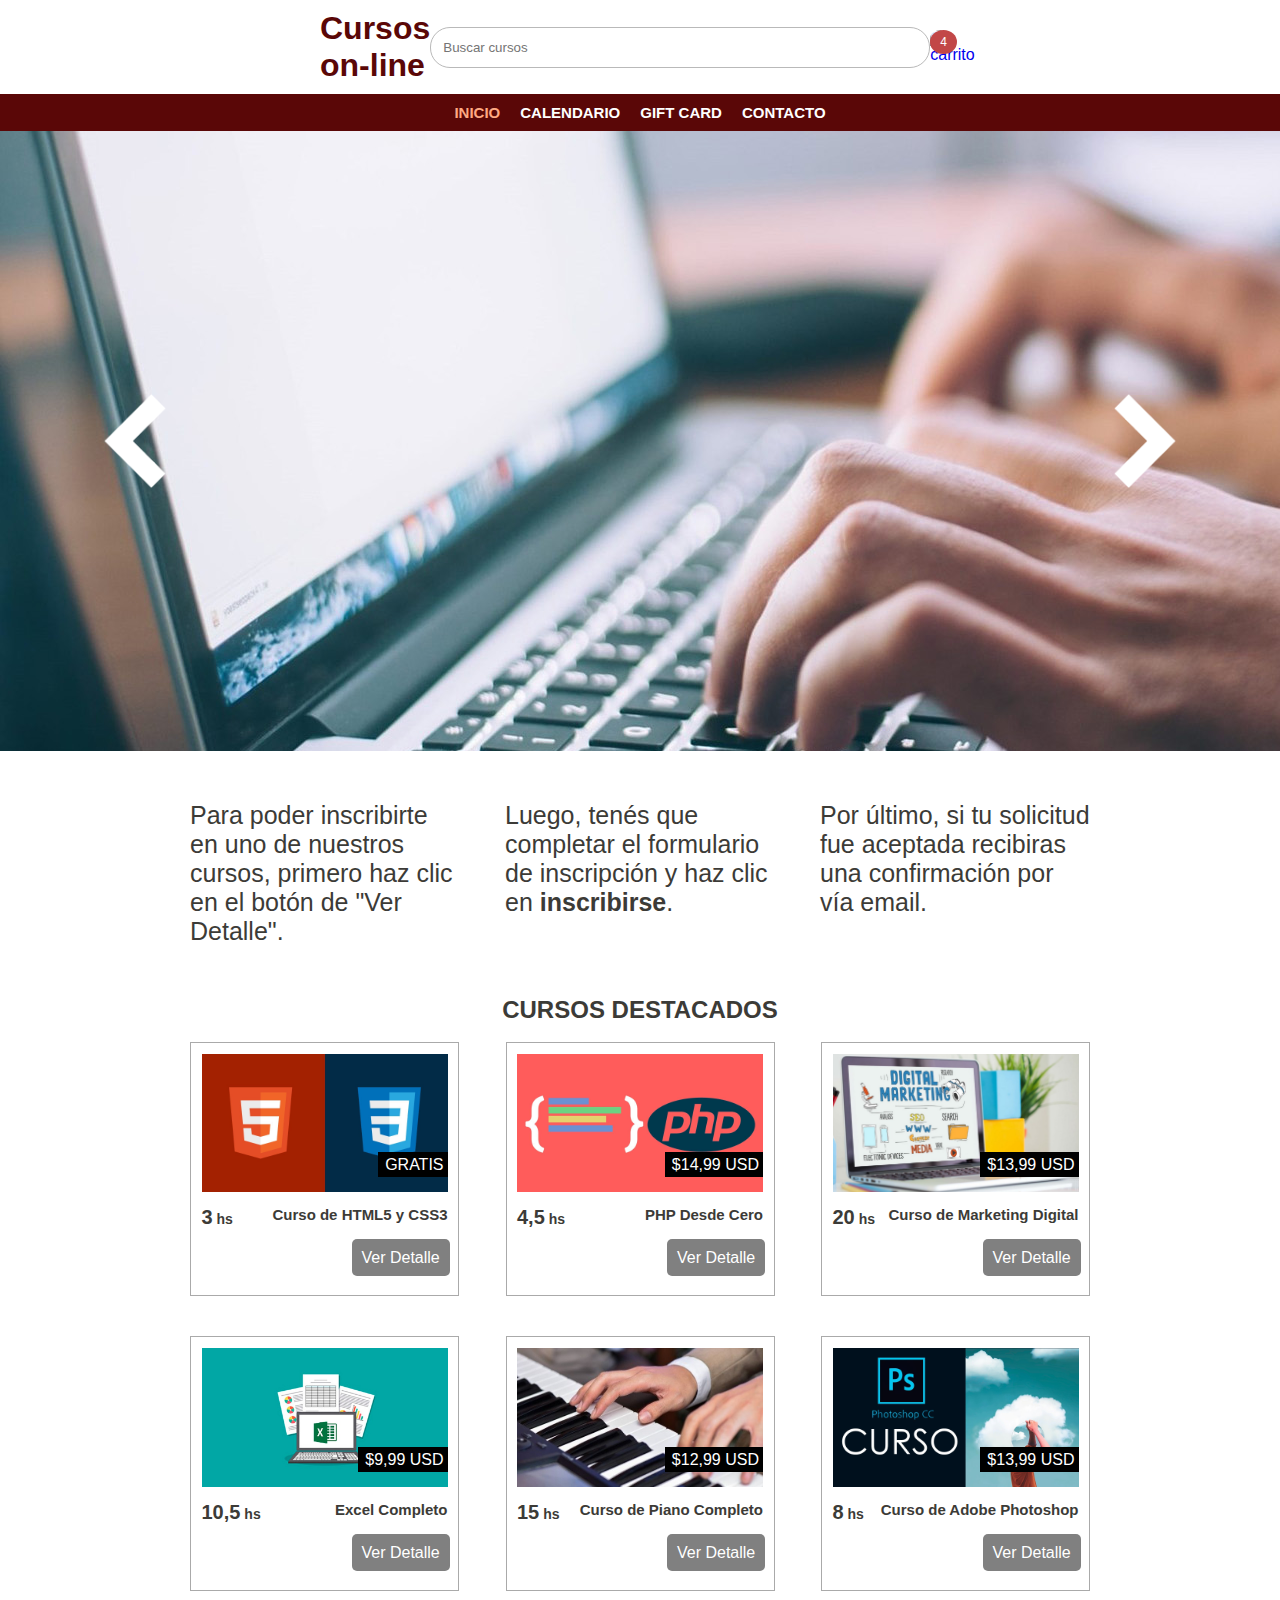
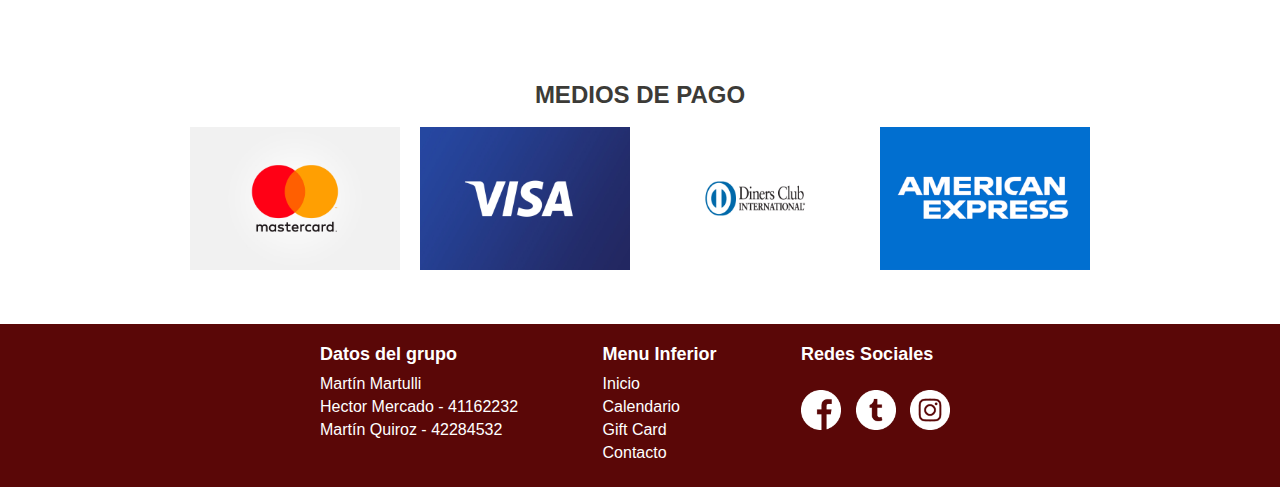
==== index.html @ b7ed67ed "tercer commit" ====
<!DOCTYPE html>
<html lang="es">

<head>
    <meta charset="UTF-8">
    <title>Cursos Online</title>
    <link rel="stylesheet" href="css/styles.css">
    <link rel="stylesheet" href="css/styles_index.css">
    <link rel="shortcut icon" href="img/favicon.ico">
</head>

<body>
    <header>
        <div class="contenedor1">
            <h1>
                Cursos on-line
            </h1>
            <form class="formulario" action="#" method="GET">
                <input type="text" name="postal" list="informacion" placeholder="Buscar cursos">
                <datalist id="informacion">
                    <option value="Curso de POO con Java"></option>
                    <option value="Curso de HTML"></option>
                    <option value="Curso de CSS"></option>
                    <option value="Curso de Inglés Básico"></option>
                    <option value="Curso de Inglés Intermedio"></option>
                    <option value="Curso de PHP"></option>
                    <option value="Curso con Javier da Costa"></option>
                </datalist>
            </form>
            <div class="shop">
                <a class="numero" href="#">4</a>
                <a href="#">
                    <img src="img/shopping-cart.png" alt="carrito" width="50">
                </a>
            </div>
        </div>
    </header>


    <nav>
        <ul>
            <li>
                <a class="nav-aqui" href="index.html">INICIO</a>
            </li>
            <li>
                <a href="calendario.html">CALENDARIO</a>
            </li>
            <li>
                <a href="giftcard.html">GIFT CARD</a>
            </li>
            <li>
                <a href="contacto.html">CONTACTO</a>
            </li>
        </ul>
    </nav>


    <!-- SECCION 1 -->
    <section class="seccion-uno-index">
        <a href="#">
            <img src="img/index/flecha-izq.png" alt="">
        </a>
        <a href="#">
            <img src="img/index/flecha-der.png" alt="">
        </a>
    </section>


    <main>
        <!-- SECCION 2 -->
        <section class="seccion-dos-index">

            <article>
                <p>Para poder inscribirte en uno de nuestros cursos, primero haz clic en el botón de "Ver Detalle".
            </article>

            <article>
                <p>Luego, tenés que completar el formulario de inscripción y haz clic en <strong>inscribirse</strong>.
                </p>
            </article>

            <article>
                <p>Por último, si tu solicitud fue aceptada recibiras una confirmación por vía email.</p>
            </article>
        </section>

        <!-- SECCION 3 -->
        <section class="seccion-tres-index">

            <article class="subtitulo">
                <h2>CURSOS DESTACADOS</h2>
            </article>

            <article class="cursos">

                <article>
                    <div class="cuadro uno">
                        <img src="img/index/web.jpg" alt="">
                    </div>
                    <div class="align-precio">
                        <p class="precio">GRATIS</p>
                    </div>
                    <div class="descripcion">
                        <p><strong class="hora">3</strong> hs</p>
                        <p class="titulo-curso">Curso de HTML5 y CSS3</p>
                    </div>
                    <a href="#">Ver Detalle</a>
                </article>

                <article>
                    <div class="cuadro dos">
                        <img src="img/index/php.jpg" alt="">
                    </div>
                    <div class="align-precio">
                        <p class="precio">$14,99 USD</p>
                    </div>
                    <div class="descripcion">
                        <p><strong class="hora">4,5</strong> hs</p>
                        <p class="titulo-curso">PHP Desde Cero</p>
                    </div>
                    <a href="#">Ver Detalle</a>
                </article>

                <article>
                    <div class="cuadro tres">
                        <img src="img/index/marketing.jpeg" alt="">
                    </div>
                    <div class="align-precio">
                        <p class="precio">$13,99 USD</p>
                    </div>
                    <div class="descripcion">
                        <p><strong class="hora">20</strong> hs</p>
                        <p class="titulo-curso">Curso de Marketing Digital</p>
                    </div>
                    <a href="#">Ver Detalle</a>
                </article>

                <article>
                    <div class="cuadro cuatro">
                        <img src="img/index/excel.jpg" alt="">
                    </div>
                    <div class="align-precio">
                        <p class="precio">$9,99 USD</p>
                    </div>
                    <div class="descripcion">
                        <p><strong class="hora">10,5</strong> hs</p>
                        <p class="titulo-curso">Excel Completo</p>
                    </div>
                    <a href="#">Ver Detalle</a>
                </article>

                <article>
                    <div class="cuadro cinco">
                        <img src="img/index/piano.jpg" alt="">
                    </div>
                    <div class="align-precio">
                        <p class="precio">$12,99 USD</p>
                    </div>
                    <div class="descripcion">
                        <p><strong class="hora">15</strong> hs</p>
                        <p class="titulo-curso">Curso de Piano Completo</p>
                    </div>
                    <a href="#">Ver Detalle</a>
                </article>

                <article>
                    <div class="cuadro seis">
                        <img src="img/index/ps.jpg" alt="">
                    </div>
                    <div class="align-precio">
                        <p class="precio">$13,99 USD</p>
                    </div>
                    <div class="descripcion">
                        <p><strong class="hora">8</strong> hs</p>
                        <p class="titulo-curso">Curso de Adobe Photoshop</p>
                    </div>
                    <a href="#">Ver Detalle</a>
                </article>
            </article>
        </section>

        <!-- SECCION 4 -->
        <section class="seccion-cuatro-index">

            <article class="subtitulo">
                <h2>MEDIOS DE PAGO</h2>
            </article>

            <article class="tarjetas">

                <article class="tarjeta-uno">
                    <img src="img/index/mastercard.jpg" alt="">
                </article>

                <article class="tarjeta-dos">
                    <img src="img/index/visa.jpg" alt="">
                </article>

                <article class="tarjeta-tres">
                    <img src="img/index/dinersclub.png" alt="">
                </article>

                <article class="tarjeta-cuatro">
                    <img src="img/index/american.jpg" alt="">
                </article>
            </article>

        </section>
    </main>


    <footer>
        <div class="contenedor-inferior">
            <div class="datos">
                <p class="sub">
                    Datos del grupo
                </p>
                <p class="alumno">
                    Martín Martulli
                </p>
                <p class="alumno">
                    Hector Mercado - 41162232
                </p>
                <p class="alumno">
                    Martín Quiroz - 42284532
                </p>
            </div>
            <div class="menu-inferior">
                <p class="sub">
                    Menu Inferior
                </p>
                <ul>
                    <li>
                        <a href="#">Inicio</a>
                    </li>
                    <li>
                        <a href="#">Calendario</a>
                    </li>
                    <li>
                        <a href="#">Gift Card</a>
                    </li>
                    <li>
                        <a href="#">Contacto</a>
                    </li>
                </ul>
            </div>
            <div class="redes">
                <p class="sub">
                    Redes Sociales
                </p>
                <a href="https://www.facebook.com/" target="_blank">
                    <img src="img/facebook.png" alt="facebook" width="50px">
                </a>
                <a href="https://twitter.com/?lang=es" target="_blank">
                    <img src="img/twitter.png" alt="twitter" width="50px">
                </a>
                <a href="https://www.instagram.com/" target="_blank">
                    <img src="img/instagram.png" alt="instagram" width="50px">
                </a>
            </div>
        </div>
    </footer>
</body>

</html>
---- css/styles.css ----
/* 
Tipo de fuente
Arial, Helvetica, sans-serif

Color de fuente
blanco: #fff
gris oscuro: #3c3b37
*/

/* GENERAL */
* {
    margin: 0;
    padding: 0;
}

body {
    font-family: Arial, Helvetica, sans-serif;
    color: #3c3b37;
}

a {
    text-decoration: none;
}

/* HEADER */
header {
    background: white;
    width: 100%;
    padding-top: 10px;
    padding-bottom: 10px;
}

h1 {
    color: rgb(90, 7, 7);
}

.contenedor1 {
    width: 50%;
    margin: auto;
    display: flex;
    justify-content: space-between;
    align-items: center;
}

.contenedor1 input{
    padding: 12px;
    width: 500px;
    box-sizing: border-box;
    border: 0;
    border: 1px solid rgb(185, 185, 185);
    border-radius: 20px;
}

.contenedor1 input:focus {
    outline: none;
    border: 1px solid gray;
}

.contenedor1 img {
    border-radius: 25%;
    width: 50px;
}

.numero {
    padding: 5px 10px 5px 10px;
    border-radius: 100%;
    background-color: rgb(194, 71, 71);
    color: white;
    font-size: 12px;
    position: absolute;
}

/* NAVBAR */
nav {
    background-color: rgb(90, 7, 7);
}

nav ul {
    display: flex;
    justify-content: center;
}

nav li {
    list-style: none;
    font-size: 15px;
    
}

nav a {
    color: white;
    padding: 10px;
    display: block;
    font-weight: bold;
}

nav a:hover {
    background-color: white;
    color: rgb(90, 7, 7);
}

.nav-aqui{
    color: rgb(255, 169, 130);
}

/* MAIN */
main {
    width: 900px;
    margin: auto;
}

.subtitulo {
    text-align: center;
    margin-top: 3%;
    margin-bottom: 2%;
}

/* FOOTER */
footer {
    background: rgb(90, 7, 7);
    width: 100%;
    padding-top: 20px;
    padding-bottom: 20px;
    margin-top: 40px;
}

.contenedor-inferior {
    width: 50%;
    margin: auto;
    display: flex;
    justify-content: space-between;
    color: white;
}

.sub {
    font-size: 18px;
    font-weight: 600;
    padding-bottom: 10px;
}

.alumno {
    padding-bottom: 5px;
}

.menu-inferior li {
    list-style: none;
    padding-bottom: 5px;
}

.menu-inferior li:hover {
    text-decoration: underline;
}

.menu-inferior a {
    color: white;
}

.redes img {
    width: 40px;
    margin-right: 10px;
    margin-top: 15px;
}
---- css/styles_index.css ----
/* SECCION 1 */
.seccion-uno-index {
    width: 100%;
    margin: auto;
    background-image: url(../img/index/slider.jpg);
    height: 620px;
    display: flex;
    justify-content: space-between;
}

.seccion-uno-index img {
    width: 70.41px;
    padding: 258.5px 100px 258.5px 100px;
}
/* SECCION 2 */
.seccion-dos-index {
    margin-top: 50px;
    margin-bottom: 50px;
    display: flex;
    justify-content: space-between;
}

.seccion-dos-index article {
    width: 270px;
    font-size: 25px;
}
/* SECCION 3 */
.seccion-tres-index {
    margin-bottom: 50px;
}

.cursos {
    display: flex;
    flex-wrap: wrap;
    justify-content: space-between;
}

.cursos img {
    width: 246px;
    height: 138.88px;
}

.cursos article {
    border: 1.5px solid rgb(170, 170, 170);
    margin-bottom: 40px;
    padding: 10.5px;
    padding-bottom: 40px;
}

.precio {
    display: inline;
    background: black;
    padding: 4px;
    color: white;
    padding-left: 7px;
}

.align-precio {
    text-align: end;
    position: relative;
    bottom: 40px;
}

.descripcion {
    display: flex;
    justify-content: space-between;
    font-size: 14px;
    font-weight: bold;
    position: relative;
    bottom: 8px;
}

.hora {
    font-size: 20px;
    position: relative;
}

.titulo-curso {
    font-size: 15px;
}

.cursos a {
    background: gray;
    padding: 10px;
    color: white;
    border-radius: 5px;
    position: relative;
    left: 150px;
    top: 12px;
}
/* SECCION 4 */
.seccion-cuatro-index {
    margin-bottom: 50px;
}

.tarjetas {
    display: flex;
    justify-content: space-between;
}

.tarjetas img {
    width: 210px;
}
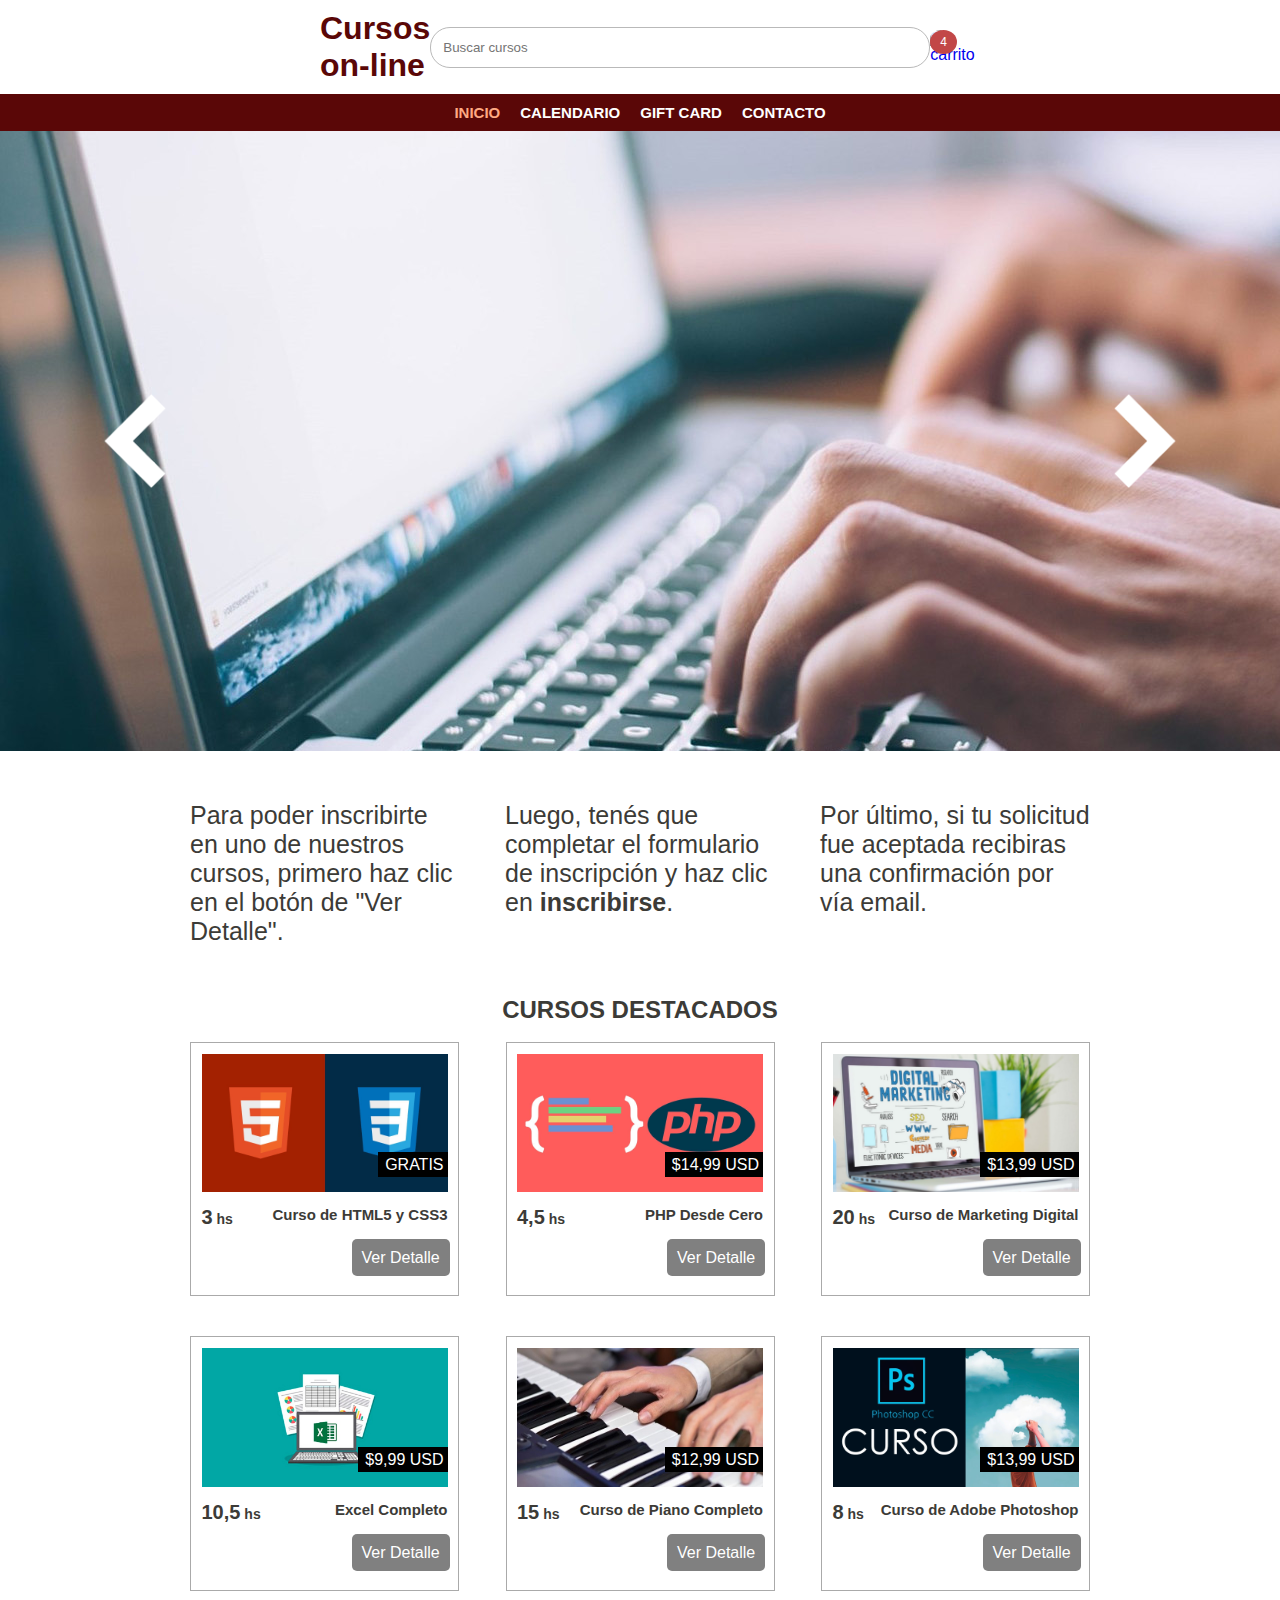
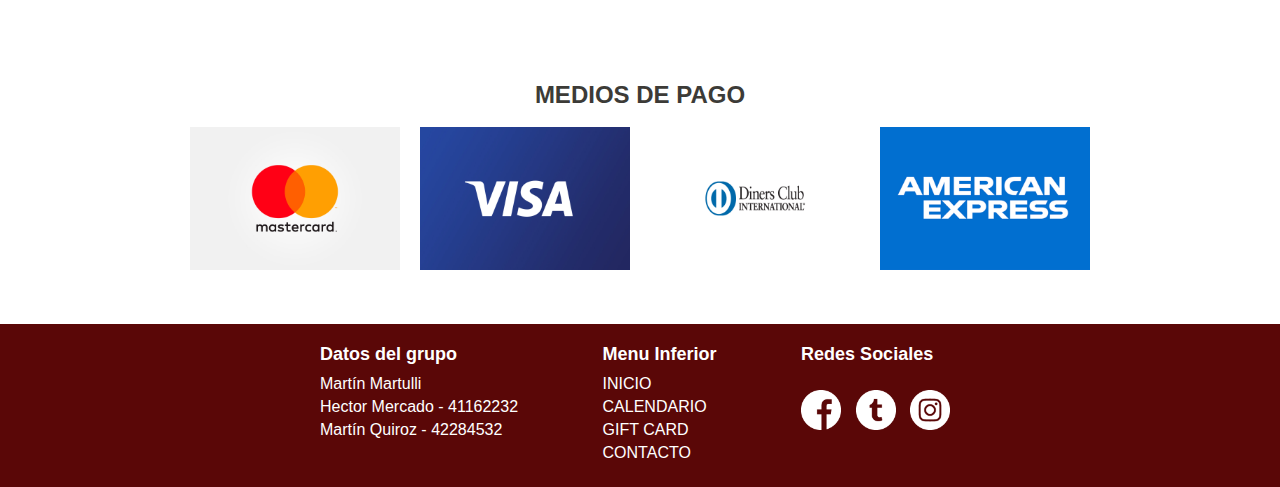
==== commit b038c612: "nuevo commit- hector" ====
--- a/index.html
+++ b/index.html
@@ -104,7 +104,7 @@
                         <p><strong class="hora">3</strong> hs</p>
                         <p class="titulo-curso">Curso de HTML5 y CSS3</p>
                     </div>
-                    <a href="#">Ver Detalle</a>
+                    <a href="curso.html">Ver Detalle</a>
                 </article>
 
                 <article>
@@ -118,7 +118,7 @@
                         <p><strong class="hora">4,5</strong> hs</p>
                         <p class="titulo-curso">PHP Desde Cero</p>
                     </div>
-                    <a href="#">Ver Detalle</a>
+                    <a href="curso.html">Ver Detalle</a>
                 </article>
 
                 <article>
@@ -132,7 +132,7 @@
                         <p><strong class="hora">20</strong> hs</p>
                         <p class="titulo-curso">Curso de Marketing Digital</p>
                     </div>
-                    <a href="#">Ver Detalle</a>
+                    <a href="curso.html">Ver Detalle</a>
                 </article>
 
                 <article>
@@ -146,7 +146,7 @@
                         <p><strong class="hora">10,5</strong> hs</p>
                         <p class="titulo-curso">Excel Completo</p>
                     </div>
-                    <a href="#">Ver Detalle</a>
+                    <a href="curso.html">Ver Detalle</a>
                 </article>
 
                 <article>
@@ -160,7 +160,7 @@
                         <p><strong class="hora">15</strong> hs</p>
                         <p class="titulo-curso">Curso de Piano Completo</p>
                     </div>
-                    <a href="#">Ver Detalle</a>
+                    <a href="curso.html">Ver Detalle</a>
                 </article>
 
                 <article>
@@ -174,7 +174,7 @@
                         <p><strong class="hora">8</strong> hs</p>
                         <p class="titulo-curso">Curso de Adobe Photoshop</p>
                     </div>
-                    <a href="#">Ver Detalle</a>
+                    <a href="curso.html">Ver Detalle</a>
                 </article>
             </article>
         </section>
@@ -231,16 +231,16 @@
                 </p>
                 <ul>
                     <li>
-                        <a href="#">Inicio</a>
-                    </li>
-                    <li>
-                        <a href="#">Calendario</a>
-                    </li>
-                    <li>
-                        <a href="#">Gift Card</a>
-                    </li>
-                    <li>
-                        <a href="#">Contacto</a>
+                        <a href="index.html">INICIO</a>
+                    </li>
+                    <li>
+                        <a href="calendario.html">CALENDARIO</a>
+                    </li>
+                    <li>
+                        <a href="giftcard.html">GIFT CARD</a>
+                    </li>
+                    <li>
+                        <a href="contacto.html">CONTACTO</a>
                     </li>
                 </ul>
             </div>
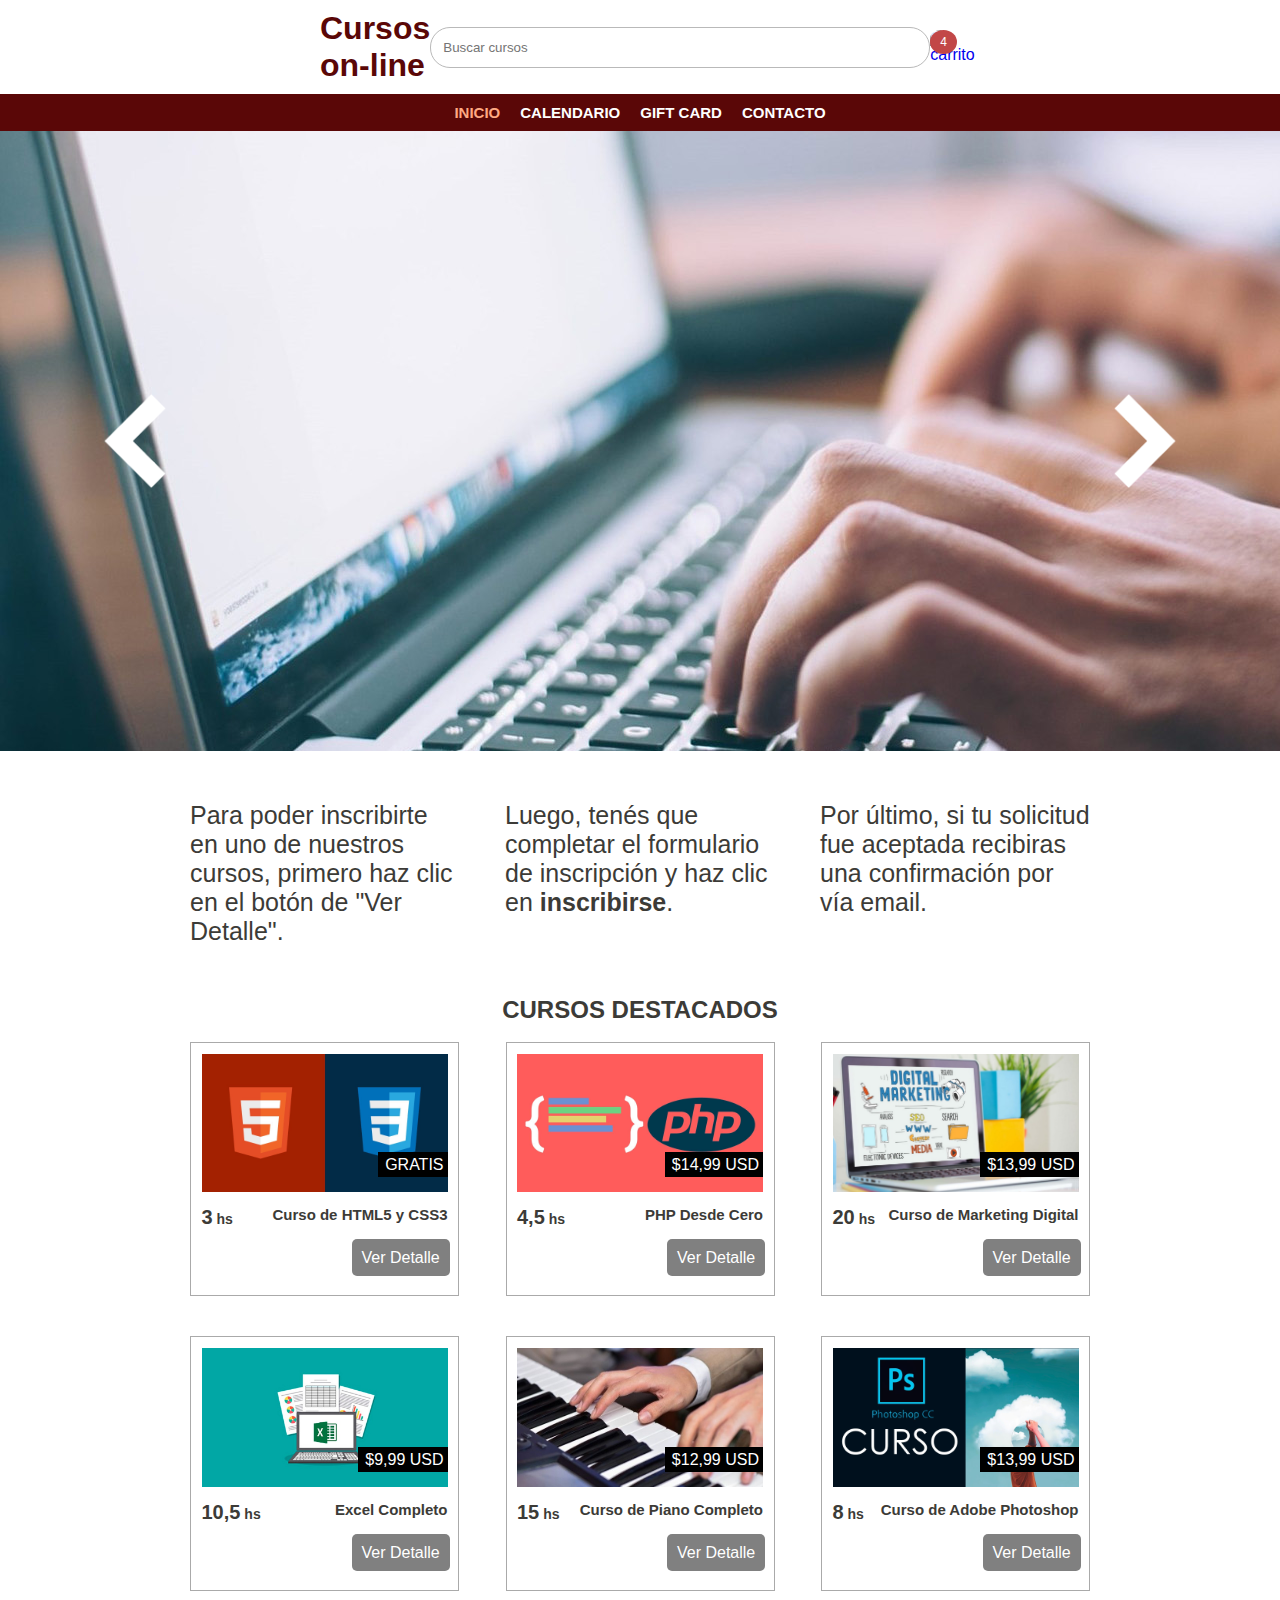
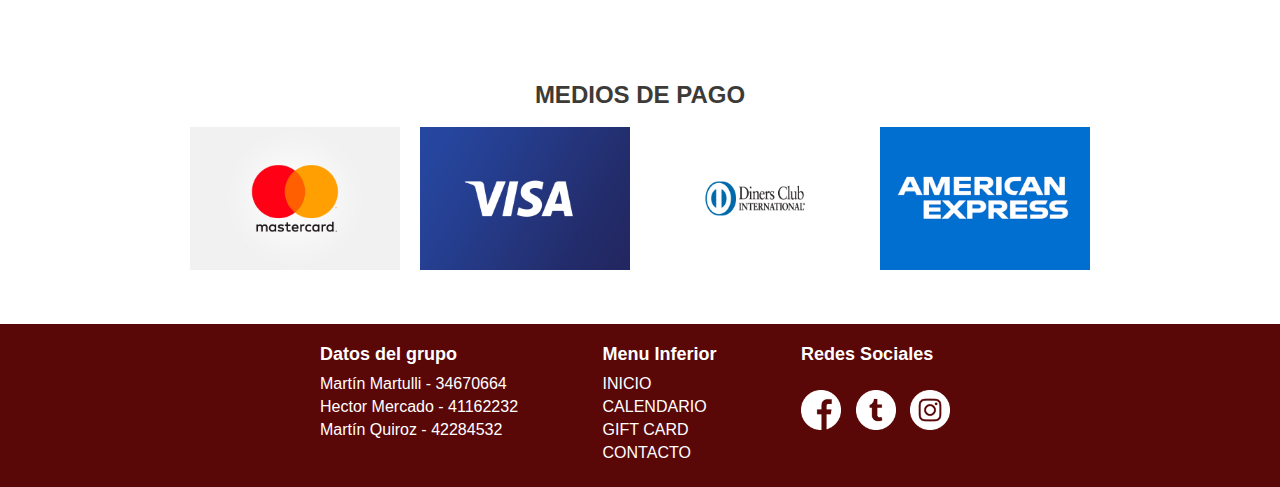
==== commit 7401bfd1: "Primera Entrega- FINAL" ====
--- a/index.html
+++ b/index.html
@@ -216,7 +216,7 @@
                     Datos del grupo
                 </p>
                 <p class="alumno">
-                    Martín Martulli
+                    Martín Martulli - 34670664
                 </p>
                 <p class="alumno">
                     Hector Mercado - 41162232
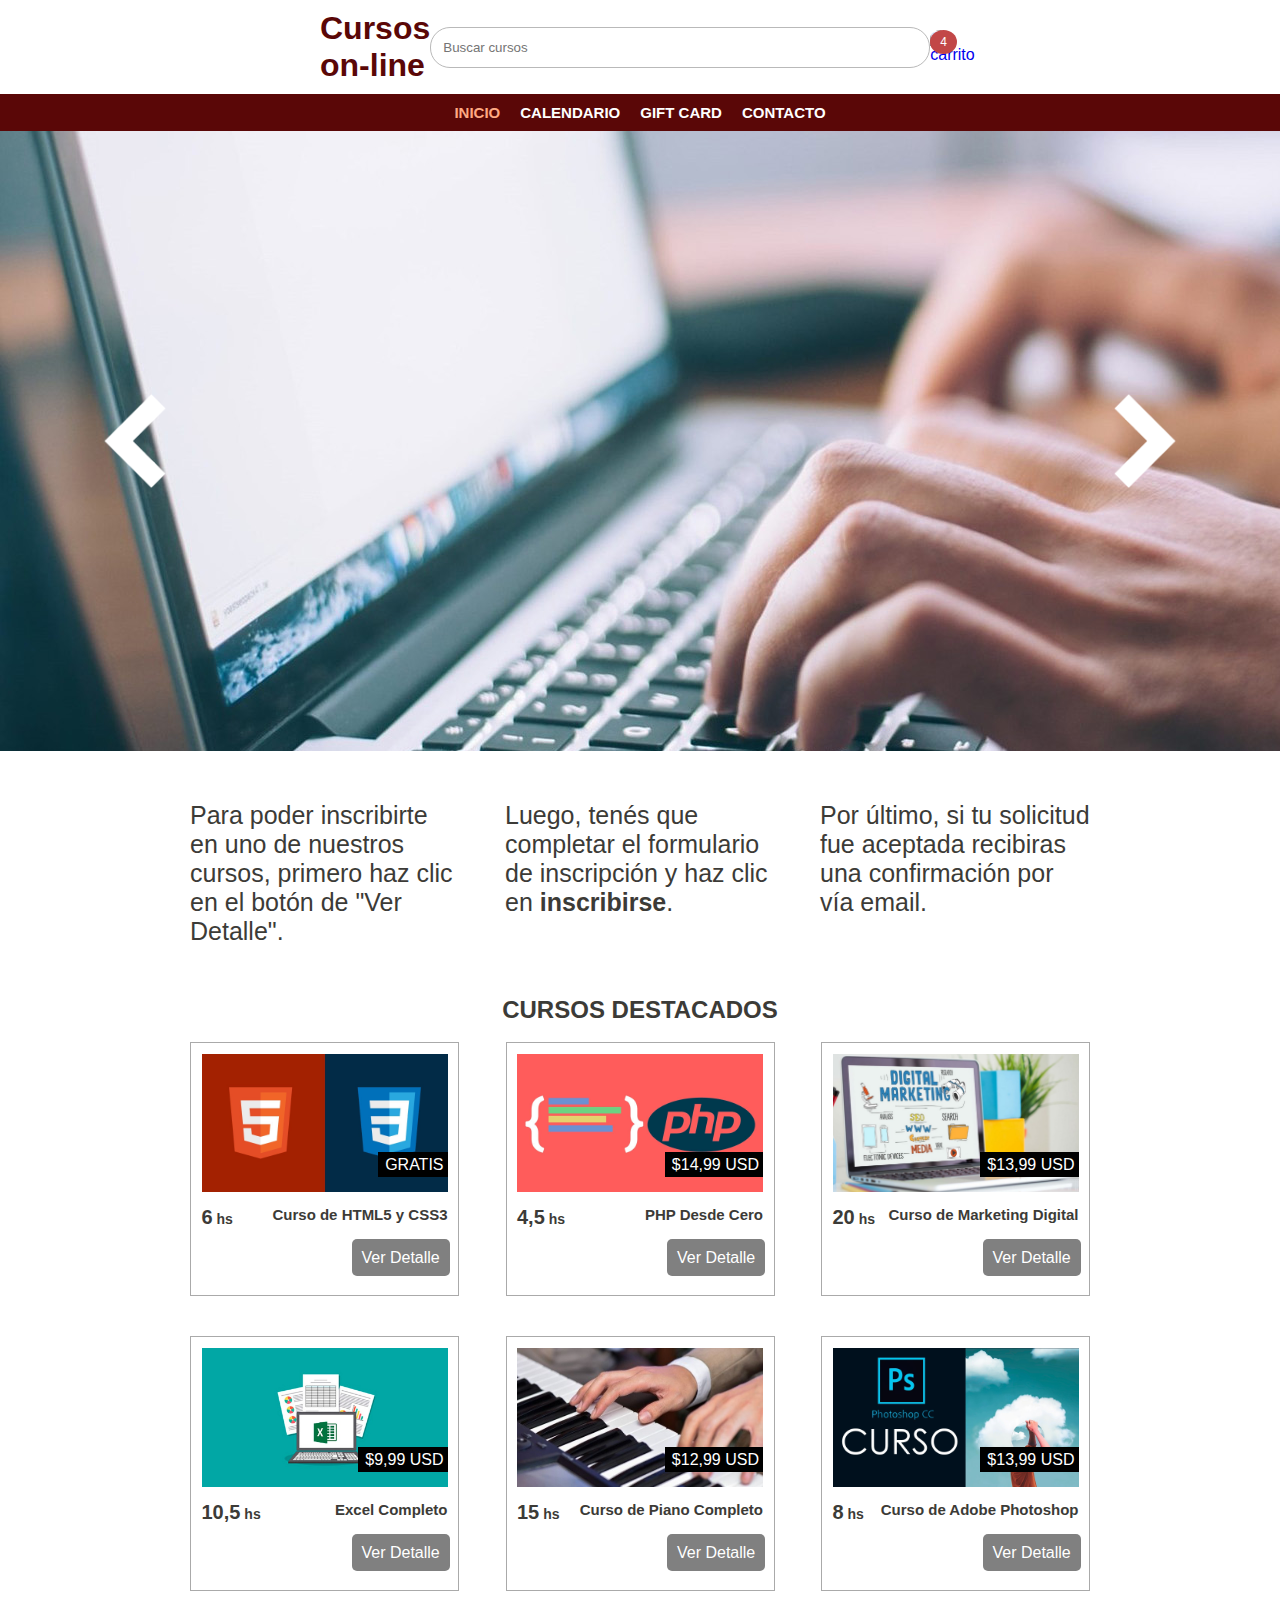
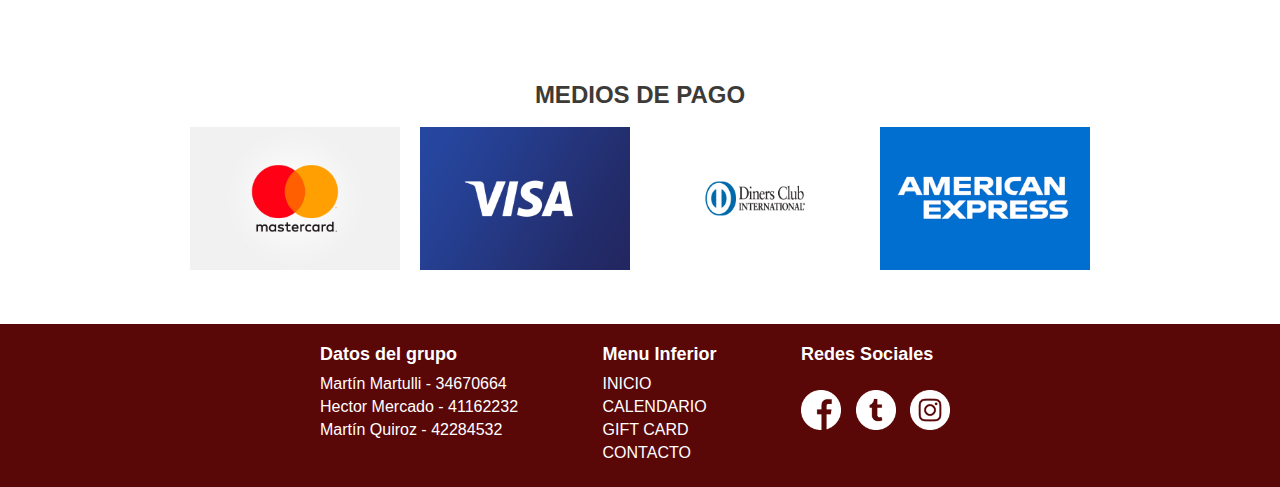
==== commit 657ec27c: "commit de prueba" ====
--- a/index.html
+++ b/index.html
@@ -7,6 +7,7 @@
     <link rel="stylesheet" href="css/styles.css">
     <link rel="stylesheet" href="css/styles_index.css">
     <link rel="shortcut icon" href="img/favicon.ico">
+    <!-- Commit de prueba.. -->
 </head>
 
 <body>
@@ -101,7 +102,7 @@
                         <p class="precio">GRATIS</p>
                     </div>
                     <div class="descripcion">
-                        <p><strong class="hora">3</strong> hs</p>
+                        <p><strong class="hora">6</strong> hs</p>
                         <p class="titulo-curso">Curso de HTML5 y CSS3</p>
                     </div>
                     <a href="curso.html">Ver Detalle</a>
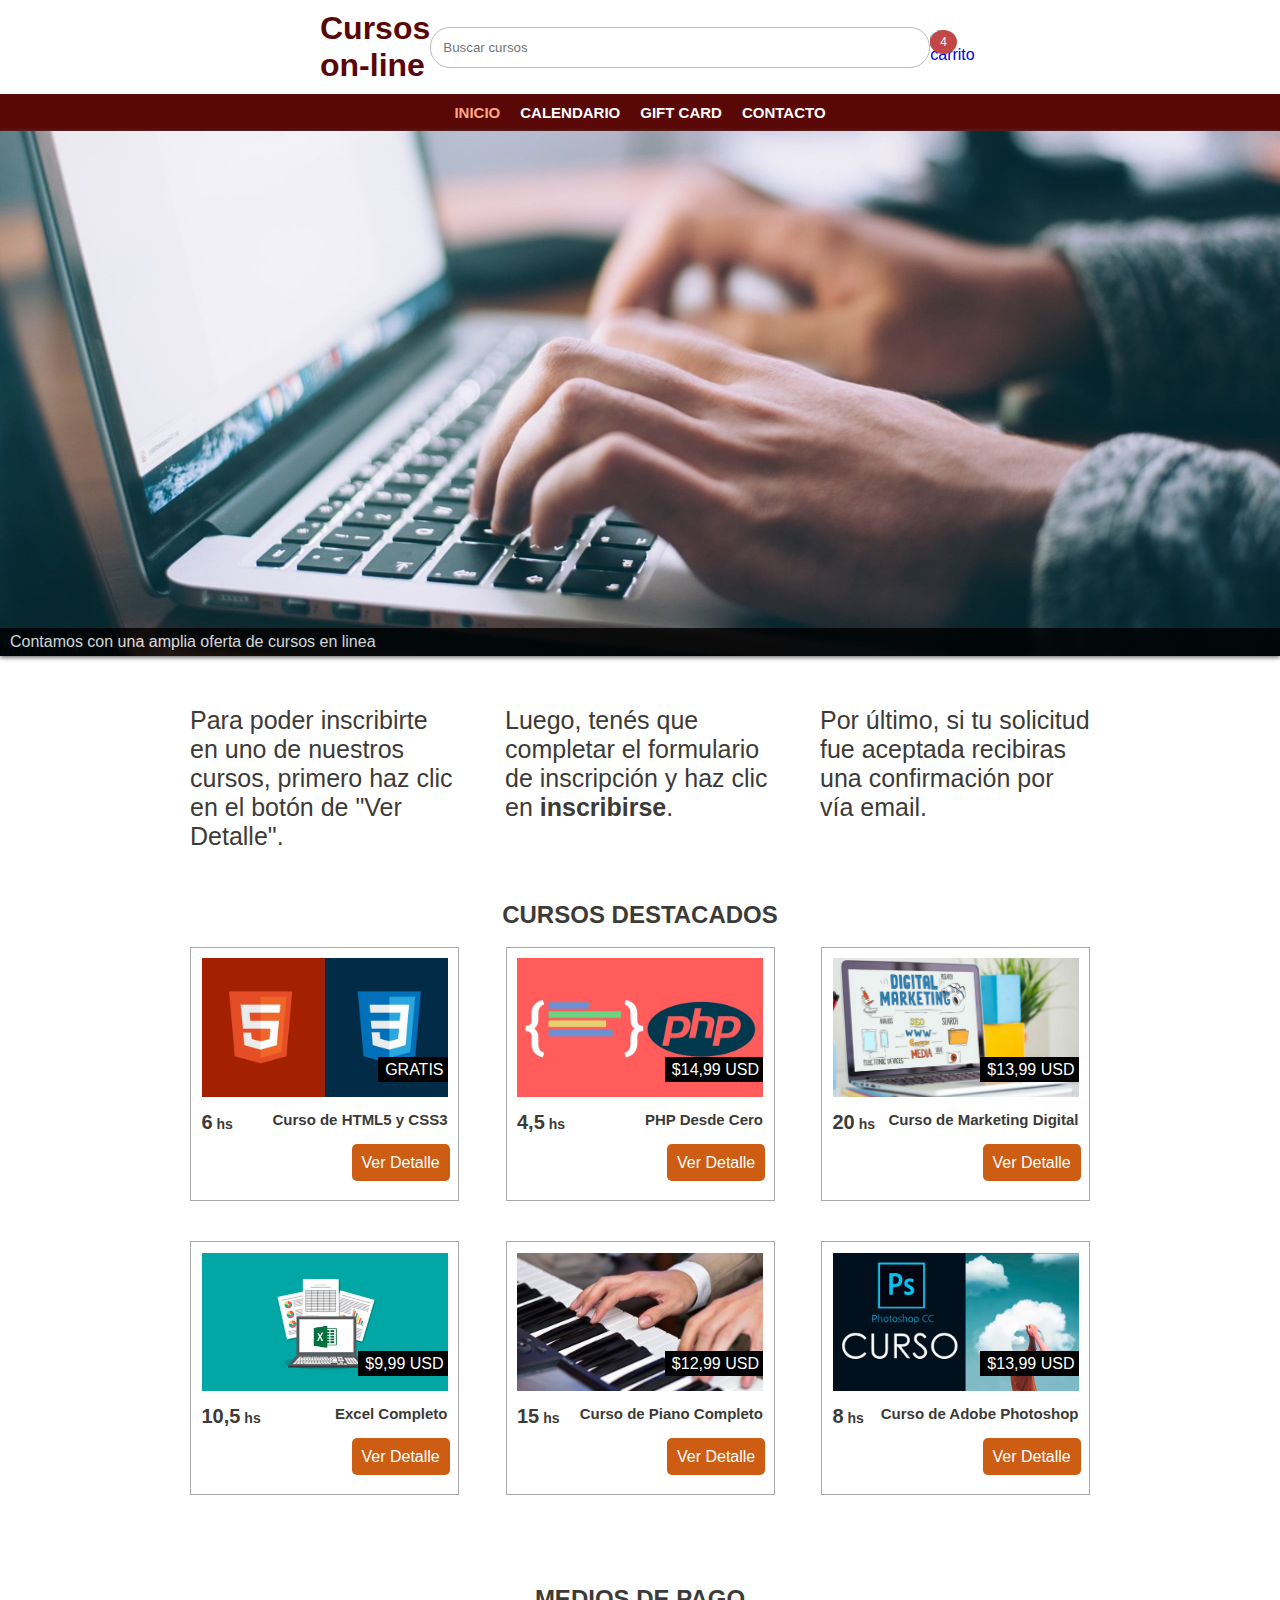
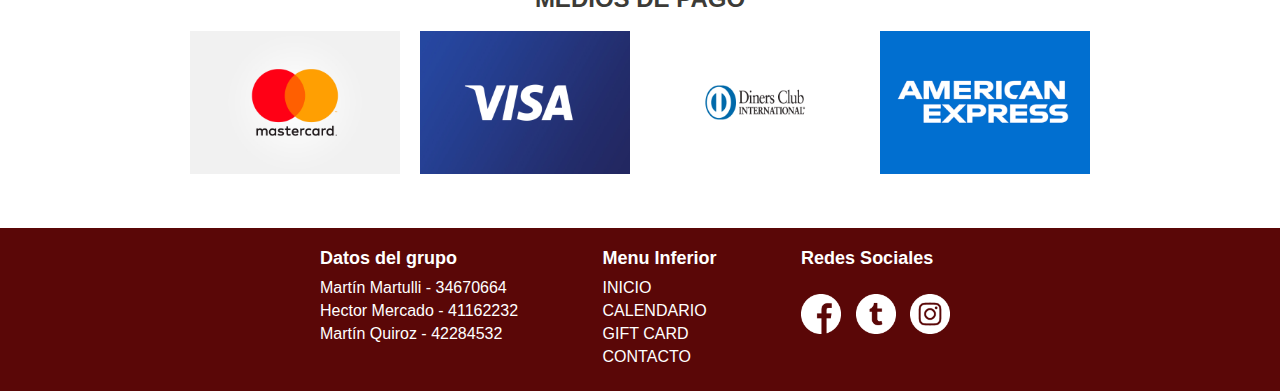
==== commit 6d408606: "agregado del carrusel" ====
--- a/index.html
+++ b/index.html
@@ -7,7 +7,9 @@
     <link rel="stylesheet" href="css/styles.css">
     <link rel="stylesheet" href="css/styles_index.css">
     <link rel="shortcut icon" href="img/favicon.ico">
-    <!-- Commit de prueba.. -->
+    <!-- Links del codigo css del "carrusel" -->
+    <link rel="stylesheet" href="css/nivo-slider.css">
+    <link rel="stylesheet" href="css/default.css">
 </head>
 
 <body>
@@ -58,12 +60,13 @@
 
     <!-- SECCION 1 -->
     <section class="seccion-uno-index">
-        <a href="#">
-            <img src="img/index/flecha-izq.png" alt="">
-        </a>
-        <a href="#">
-            <img src="img/index/flecha-der.png" alt="">
-        </a>
+        <article class="slider-wrapper theme-default">
+            <div id="slider" class="nivoSlider">
+                <img src="img/index/slider1.jpg" alt="slider 1" title="Contamos con una amplia oferta de cursos en linea"/>
+                <img src="img/index/slider2.jpg" alt="slider 2" title="Cursos con variedad de horario y a buen precio"/>
+                <img src="img/index/slider3.jpg" alt="slider 3" title="Toma clases en linea con los profesores mejor calificados"/>
+            </div>
+        </article>
     </section>
 
 
@@ -261,6 +264,12 @@
             </div>
         </div>
     </footer>
+
+    <script src="js/jquery-3.6.0.min.js"></script>
+    <script src="js/scripts_localStorage.js"></script>
+    <!-- Scripts del "carrusel" -->
+    <script src="js/jquery.min.js"></script>
+    <script src="js/jquery.nivo.slider.js"></script>
 </body>
 
 </html>--- a/css/styles_index.css
+++ b/css/styles_index.css
@@ -1,17 +1,3 @@
-/* SECCION 1 */
-.seccion-uno-index {
-    width: 100%;
-    margin: auto;
-    background-image: url(../img/index/slider.jpg);
-    height: 620px;
-    display: flex;
-    justify-content: space-between;
-}
-
-.seccion-uno-index img {
-    width: 70.41px;
-    padding: 258.5px 100px 258.5px 100px;
-}
 /* SECCION 2 */
 .seccion-dos-index {
     margin-top: 50px;
@@ -80,7 +66,7 @@
 }
 
 .cursos a {
-    background: gray;
+    background: rgb(204, 93, 19);
     padding: 10px;
     color: white;
     border-radius: 5px;
--- a/css/default.css
+++ b/css/default.css
@@ -0,0 +1,113 @@
+/*
+Skin Name: Nivo Slider Default Theme
+Skin URI: http://nivo.dev7studios.com
+Description: The default skin for the Nivo Slider.
+Version: 1.3
+Author: Gilbert Pellegrom
+Author URI: http://dev7studios.com
+Supports Thumbs: true
+*/
+
+.theme-default .nivoSlider {
+	position:relative;
+	background:#fff url(loading.gif) no-repeat 50% 50%;
+    margin-bottom:10px;
+    -webkit-box-shadow: 0px 1px 5px 0px #4a4a4a;
+    -moz-box-shadow: 0px 1px 5px 0px #4a4a4a;
+    box-shadow: 0px 1px 5px 0px #4a4a4a;
+}
+.theme-default .nivoSlider img {
+	position:absolute;
+	top:0px;
+	left:0px;
+	display:none;
+}
+.theme-default .nivoSlider a {
+	border:0;
+	display:block;
+}
+
+.theme-default .nivo-controlNav {
+	text-align: center;
+	padding: 20px 0;
+
+}
+.theme-default .nivo-controlNav a {
+	display:inline-block;
+	width:22px;
+	height:22px;
+	background:url(bullets.png) no-repeat;
+	text-indent:-9999px;
+	border:0;
+	margin: 0 2px;
+    background-color: black;
+}
+.theme-default .nivo-controlNav a.active {
+	background-position:0 -22px;
+}
+
+.theme-default .nivo-directionNav a {
+	display:block;
+	width:30px;
+	height:30px;
+/*	background:url(arrows.png) no-repeat;*/
+    background-color: gainsboro;
+    border-radius: 50%;
+	text-indent:-9999px;
+	border:0;
+	opacity: 0;
+	-webkit-transition: all 200ms ease-in-out;
+    -moz-transition: all 200ms ease-in-out;
+    -o-transition: all 200ms ease-in-out;
+    transition: all 200ms ease-in-out;
+
+}
+.theme-default:hover .nivo-directionNav a { opacity: 1; }
+.theme-default a.nivo-nextNav {
+	background-position:-30px 0;
+	right:15px;
+}
+.theme-default a.nivo-prevNav {
+	left:15px;
+}
+
+.theme-default .nivo-caption {
+    font-family: Helvetica, Arial, sans-serif;
+}
+.theme-default .nivo-caption a {
+    color:#fff;
+    border-bottom:1px dotted #fff;
+}
+.theme-default .nivo-caption a:hover {
+    color:#fff;
+}
+
+.theme-default .nivo-controlNav.nivo-thumbs-enabled {
+	width: 100%;
+}
+.theme-default .nivo-controlNav.nivo-thumbs-enabled a {
+	width: auto;
+	height: auto;
+	background: none;
+	margin-bottom: 5px;
+}
+.theme-default .nivo-controlNav.nivo-thumbs-enabled img {
+	display: block;
+	width: 120px;
+	height: auto;
+}
+
+@media screen and (max-device-width: 600px) {
+    .theme-default .nivo-controlNav a {
+        display: none;
+    }
+
+    .theme-default .nivo-directionNav a {
+        min-height: 200px;
+        border-radius: 0%;
+        min-width: 100px;
+        background-color: transparent;
+    }
+
+
+}
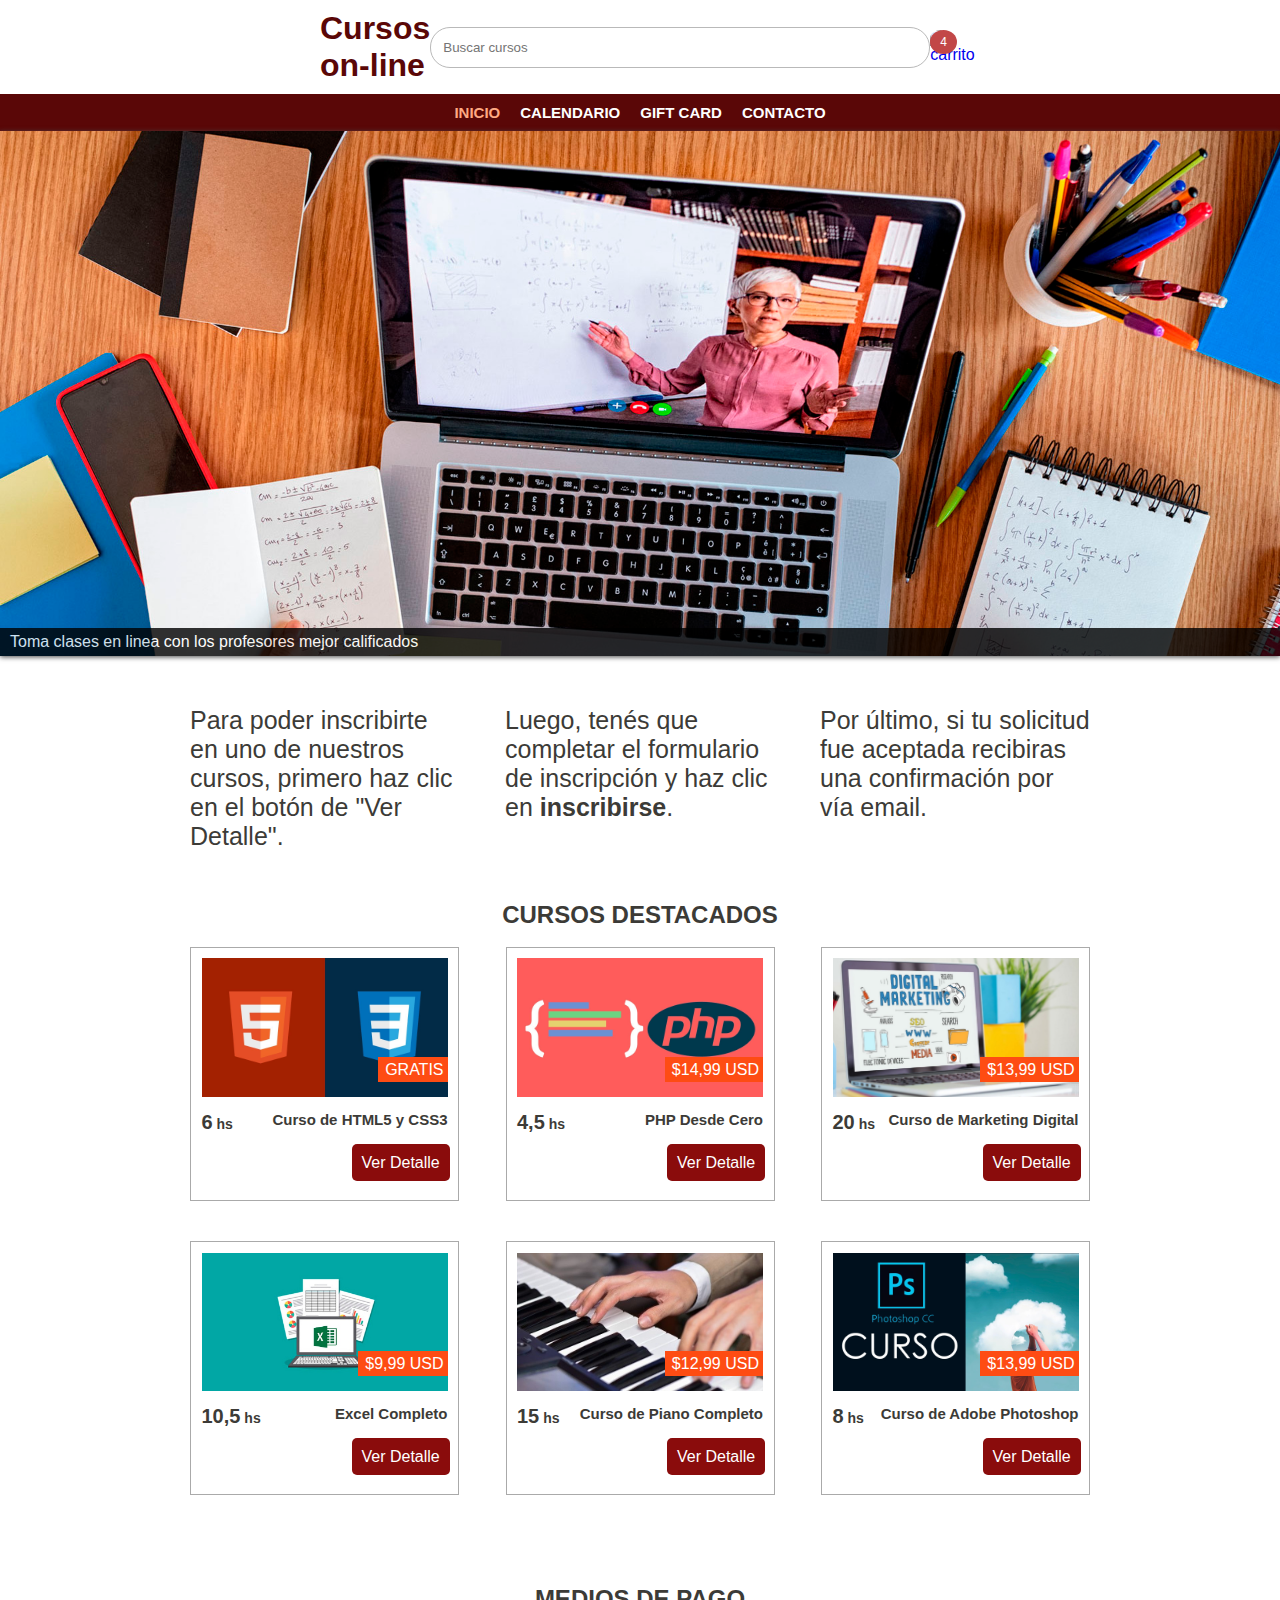
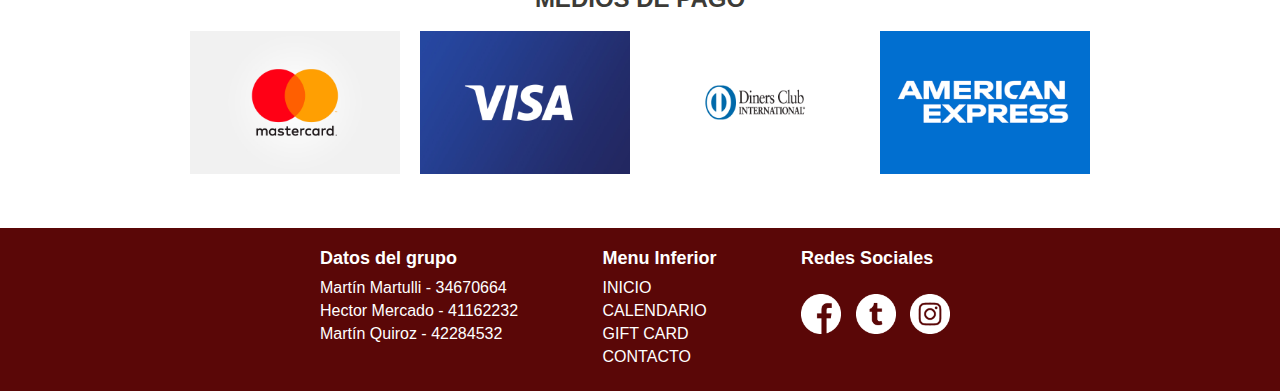
==== commit cd4c073f: "agregado de giftcard y pequeñas modificaciones" ====
--- a/index.html
+++ b/index.html
@@ -8,8 +8,8 @@
     <link rel="stylesheet" href="css/styles_index.css">
     <link rel="shortcut icon" href="img/favicon.ico">
     <!-- Links del codigo css del "carrusel" -->
-    <link rel="stylesheet" href="css/nivo-slider.css">
-    <link rel="stylesheet" href="css/default.css">
+    <link rel="stylesheet" href="css/car/default.css">
+    <link rel="stylesheet" href="css/car/nivo-slider.css">
 </head>
 
 <body>
@@ -268,8 +268,8 @@
     <script src="js/jquery-3.6.0.min.js"></script>
     <script src="js/scripts_localStorage.js"></script>
     <!-- Scripts del "carrusel" -->
-    <script src="js/jquery.min.js"></script>
-    <script src="js/jquery.nivo.slider.js"></script>
+    <script src="js/car/jquery.min.js"></script>
+    <script src="js/car/jquery.nivo.slider.js"></script>
 </body>
 
-</html>+</html>
--- a/css/styles_index.css
+++ b/css/styles_index.css
@@ -35,7 +35,7 @@
 
 .precio {
     display: inline;
-    background: black;
+    background: #fe4c13;
     padding: 4px;
     color: white;
     padding-left: 7px;
@@ -66,7 +66,7 @@
 }
 
 .cursos a {
-    background: rgb(204, 93, 19);
+    background: rgb(138, 12, 12);
     padding: 10px;
     color: white;
     border-radius: 5px;
--- a/css/car/default.css
+++ b/css/car/default.css
@@ -0,0 +1,113 @@
+/*
+Skin Name: Nivo Slider Default Theme
+Skin URI: http://nivo.dev7studios.com
+Description: The default skin for the Nivo Slider.
+Version: 1.3
+Author: Gilbert Pellegrom
+Author URI: http://dev7studios.com
+Supports Thumbs: true
+*/
+
+.theme-default .nivoSlider {
+	position:relative;
+	background:#fff url(loading.gif) no-repeat 50% 50%;
+    margin-bottom:10px;
+    -webkit-box-shadow: 0px 1px 5px 0px #4a4a4a;
+    -moz-box-shadow: 0px 1px 5px 0px #4a4a4a;
+    box-shadow: 0px 1px 5px 0px #4a4a4a;
+}
+.theme-default .nivoSlider img {
+	position:absolute;
+	top:0px;
+	left:0px;
+	display:none;
+}
+.theme-default .nivoSlider a {
+	border:0;
+	display:block;
+}
+
+.theme-default .nivo-controlNav {
+	text-align: center;
+	padding: 20px 0;
+
+}
+.theme-default .nivo-controlNav a {
+	display:inline-block;
+	width:22px;
+	height:22px;
+	background:url(bullets.png) no-repeat;
+	text-indent:-9999px;
+	border:0;
+	margin: 0 2px;
+    background-color: black;
+}
+.theme-default .nivo-controlNav a.active {
+	background-position:0 -22px;
+}
+
+.theme-default .nivo-directionNav a {
+	display:block;
+	width:30px;
+	height:30px;
+/*	background:url(arrows.png) no-repeat;*/
+    background-color: gainsboro;
+    border-radius: 50%;
+	text-indent:-9999px;
+	border:0;
+	opacity: 0;
+	-webkit-transition: all 200ms ease-in-out;
+    -moz-transition: all 200ms ease-in-out;
+    -o-transition: all 200ms ease-in-out;
+    transition: all 200ms ease-in-out;
+
+}
+.theme-default:hover .nivo-directionNav a { opacity: 1; }
+.theme-default a.nivo-nextNav {
+	background-position:-30px 0;
+	right:15px;
+}
+.theme-default a.nivo-prevNav {
+	left:15px;
+}
+
+.theme-default .nivo-caption {
+    font-family: Helvetica, Arial, sans-serif;
+}
+.theme-default .nivo-caption a {
+    color:#fff;
+    border-bottom:1px dotted #fff;
+}
+.theme-default .nivo-caption a:hover {
+    color:#fff;
+}
+
+.theme-default .nivo-controlNav.nivo-thumbs-enabled {
+	width: 100%;
+}
+.theme-default .nivo-controlNav.nivo-thumbs-enabled a {
+	width: auto;
+	height: auto;
+	background: none;
+	margin-bottom: 5px;
+}
+.theme-default .nivo-controlNav.nivo-thumbs-enabled img {
+	display: block;
+	width: 120px;
+	height: auto;
+}
+
+@media screen and (max-device-width: 600px) {
+    .theme-default .nivo-controlNav a {
+        display: none;
+    }
+
+    .theme-default .nivo-directionNav a {
+        min-height: 200px;
+        border-radius: 0%;
+        min-width: 100px;
+        background-color: transparent;
+    }
+
+
+}
